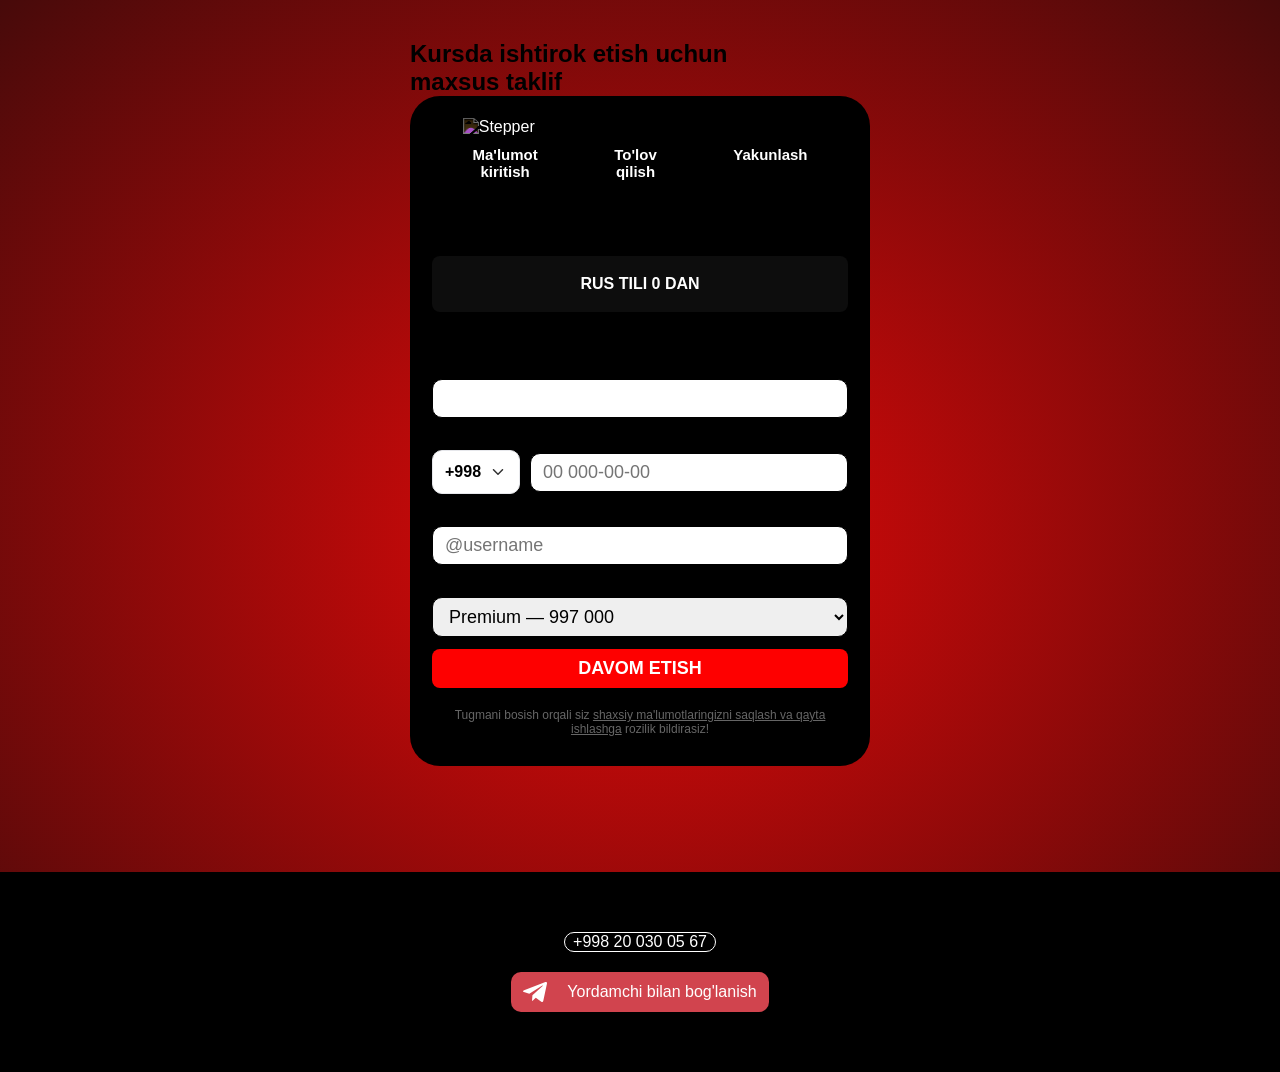
==== index.html @ ba704180 "ofeer" ====
<!DOCTYPE html>
<html lang="en"><head>
  <meta charset="UTF-8">
  <meta name="viewport" content="width=device-width, initial-scale=1.0">
  <title>Tolov sahifasi</title>
  <style>
   * {margin: 0;padding: 0;box-sizing: border-box }body {font-family: MontserratNormal, sans-serif; background: radial-gradient(ellipse at center, #e50909, #470a0a);}.main {padding: 40px 0 106px }.main-container {max-width: 500px;margin: 0 auto;padding: 0 20px }.main-plan {background: #000;border-radius: 30px;padding: 2px 2px 30px }.plan-header {padding: 20px 31px;border-radius: 30px 30px 0 0;margin-bottom: 24px }.line {margin: 0 auto;display: flex;object-fit: contain;width: 90%;filter: invert(1) }.plan-header-bottom {display: flex;justify-content: space-between;max-width: 335px;margin: 0 auto }.plan-header-bottom-text {font-family: MontserratSemiBold, sans-serif;font-weight: 600;font-size: 15px;text-align: center;color: #fff }.plan-title {font-family: MontserratBold, sans-serif;font-weight: 700;font-size: 16px;text-align: center;text-transform: uppercase;line-height: 100%;padding: 20px;background: #0d0d0d;border-radius: 8px;color: #fff;max-width: 420px;margin: 0 auto }.plan-date {font-family: MontserratNormal, sans-serif;font-size: 18px;text-align: center;margin-bottom: 11px;font-weight: 400 }b {font-family: MontserratBold, sans-serif;font-weight: 700 }.plan-description {font-family: MontserratBold, sans-serif;text-align: center;font-size: 16px;font-weight: 700;margin: 0 auto 10px }.center {padding: 0 20px }.plan-select-now {text-align: center;font-family: MontserratNormal, sans-serif;font-size: 12px;font-weight: 400;margin-bottom: 5px }.form {display: grid;grid-template-columns: 1fr;gap: 12px }.form__col {display: grid;grid-template-columns: 1fr }.label {font-family: MontserratSemiBold, sans-serif;font-size: 16px;margin-bottom: 2px }.input {padding: 8px 12px;border-radius: 10px;border: 1px solid #000;outline: none;font-size: 18px }.plan-list-btn {font-family: MontserratSemiBold, sans-serif;width: 100%;text-align: center;background: #FE0000;border: none;padding: 9px 31px;border-radius: 8px;font-size: 18px;font-weight: 600;color: #fff;cursor: pointer;transition: all .3s;text-transform: uppercase }footer {background: #000;padding: 40px 0;color: #fff;text-align: center }.footer-container {max-width: 384px;margin: 0 auto;padding: 20px;display: flex;flex-direction: column;justify-content: center;gap: 20px }.footer-title {font-family: MontserratMedium, sans-serif;font-weight: 500;font-size: 16px;line-height: 1.5;text-align: center }.footer__number {padding: 0 8px;border: 1px solid #fff;max-width: 160px;margin: 0 auto;border-radius: 10px;font-family: MontserratNormal, sans-serif;font-size: 16px;color: #fff;text-decoration: none }.footer__link-telegram {background: #d1444e;padding: 8px 12px;border-radius: 10px;max-width: 289px;display: flex;align-items: center;gap: 20px;font-family: MontserratNormal, sans-serif;font-size: 16px;color: #fff;text-decoration: none;margin: 0 auto }.dropdown {width: fit-content }.dropdown__toggle {display: flex;align-items: center;justify-content: space-between;gap: 8px;cursor: pointer;padding: 10px 12px;border-radius: 10px;border: 1px solid #e6e7eb;background: #fff;user-select: none;min-height: 44px;}.selected-code {font-weight: 700 }.chev {width: 18px;height: 18px;display: inline-block;transition: transform .18s ease;opacity: .8 }.chev.open {transform: rotate(180deg);opacity: 1 }.dropdown__list {position: absolute;top: calc(100% + 8px);left: 0;width: 100%;background: #fff;border: 1px solid #e6e7eb;border-radius: 10px;box-shadow: 0 12px 30px rgba(12, 18, 31, 0.08);max-height: 215px;overflow: auto;z-index: 120;display: none;padding: 6px;}.dropdown__list.open {display: block }.dropdown__item {display: flex;justify-content: space-between;align-items: center;padding: 8px 10px;border-radius: 8px;cursor: pointer;font-size: 14px;color: #111;}.dropdown__item:hover {background: #f4f7ff }.dropdown__item[aria-selected="true"] {background: #eef6ff;font-weight: 700 }.country-name {white-space: nowrap;overflow: hidden;text-overflow: ellipsis;padding-right: 8px }.country-code {opacity: .9;font-weight: 700 }.phone-wrap {display: flex;gap: 10px;align-items: center;position: relative;}#localPhone {flex: 1;min-width: 160px }.hint {color: #6b7280;font-size: 13px;margin-top: 8px;display: block }.whatsapp_info{display: flex;align-items: center; gap: 10px;padding: 15px 0px 15px 20px; border: 1px dashed black;border-radius: 100px;margin-top: 15px;}.whatsapp_info__text{font-size: clamp(10px, 3vw, 12px); color: #474343;}
  </style>
  <link rel="stylesheet" href="https://isroil-ai.vercel.app/pay/css/index.css" media="all" onload="this.media='all'">
</head>
<body>
  <section class="main">
    <div class="main-container">
         <h1 class="title">
                <span>Kursda ishtirok</span> etish <span>uchun</span> <br> maxsus taklif
            </h1>
      <div class="main-plan">
        <div class="plan-header">
          <img alt="Stepper" class="line" src="https://isroil-ai.vercel.app/pay/images/line.webp" width="335" height="28" loading="lazy">
          <div class="plan-header-bottom">
            <p class="plan-header-bottom-text">Ma'lumot <br> kiritish</p>
            <p class="plan-header-bottom-text">To'lov <br> qilish</p>
            <p class="plan-header-bottom-text">Yakunlash</p>
          </div>
        </div>
        <div class="center">
          <p class="plan-date"><b>Start:</b> 20-Aprel</p>
          <p class="plan-title">Rus tili 0 dan</p>
          <p class="plan-description">2 oy ichida rus tilida bemalol gapirishni boshlaysiz</p>
          <p class="plan-select-now">Hoziroq formani to'ldiring va bonuslarni qolga kirting</p>
         <form id="form" class="form" novalidate="">
  <div class="form__col">
    <label class="label" for="name">Ism familiyangiz:</label>
    <input id="name" name="Ism" class="input" autocomplete="name" style="">
  </div>

  <div class="form__col">
    <label class="label">Telefon raqamingiz:</label>
    <div class="row phone-wrap">
      <div class="dropdown" id="countryDropdown" aria-haspopup="listbox">
        <div id="dropdownToggle" class="dropdown__toggle" role="button" tabindex="0" aria-expanded="false" aria-controls="dropdownList">
          <span class="selected-code" id="selectedCode">+998</span>
          <svg class="chev" id="chev" viewBox="0 0 24 24" fill="none" stroke="currentColor" stroke-width="2" stroke-linecap="round" stroke-linejoin="round" aria-hidden="true">
            <polyline points="6 9 12 15 18 9"></polyline>
          </svg>
        </div>
        <div id="dropdownList" class="dropdown__list" role="listbox" tabindex="-1" aria-label="Davlatlar">
      <div class="dropdown__item" role="option" data-index="0" data-value="+998" data-pattern="## ###-##-##" data-country="Oʻzbekiston" tabindex="-1" aria-selected="true">
        <span class="country-name">Oʻzbekiston</span>
        <span class="country-code">+998</span>
      </div>
      <div class="dropdown__item" role="option" data-index="1" data-value="+7" data-pattern="### ###-##-##" data-country="Rossiya" tabindex="-1" aria-selected="false">
        <span class="country-name">Rossiya</span>
        <span class="country-code">+7</span>
      </div>
      <div class="dropdown__item" role="option" data-index="2" data-value="+7" data-pattern="### ###-##-##" data-country="Qozogʻiston" tabindex="-1" aria-selected="false">
        <span class="country-name">Qozogʻiston</span>
        <span class="country-code">+7</span>
      </div>
      <div class="dropdown__item" role="option" data-index="3" data-value="+996" data-pattern="### ###-###" data-country="Qirgʻiziston" tabindex="-1" aria-selected="false">
        <span class="country-name">Qirgʻiziston</span>
        <span class="country-code">+996</span>
      </div>
      <div class="dropdown__item" role="option" data-index="4" data-value="+992" data-pattern="###-###-###" data-country="Tojikiston" tabindex="-1" aria-selected="false">
        <span class="country-name">Tojikiston</span>
        <span class="country-code">+992</span>
      </div>
      <div class="dropdown__item" role="option" data-index="5" data-value="+993" data-pattern="## ###-##-##" data-country="Turkmaniston" tabindex="-1" aria-selected="false">
        <span class="country-name">Turkmaniston</span>
        <span class="country-code">+993</span>
      </div>
      <div class="dropdown__item" role="option" data-index="6" data-value="+374" data-pattern="## ###-###" data-country="Armaniston" tabindex="-1" aria-selected="false">
        <span class="country-name">Armaniston</span>
        <span class="country-code">+374</span>
      </div>
      <div class="dropdown__item" role="option" data-index="7" data-value="+995" data-pattern="### ###-###" data-country="Gruziya" tabindex="-1" aria-selected="false">
        <span class="country-name">Gruziya</span>
        <span class="country-code">+995</span>
      </div>
      <div class="dropdown__item" role="option" data-index="8" data-value="+380" data-pattern="## ###-##-##" data-country="Ukraina" tabindex="-1" aria-selected="false">
        <span class="country-name">Ukraina</span>
        <span class="country-code">+380</span>
      </div>
      <div class="dropdown__item" role="option" data-index="9" data-value="+375" data-pattern="## ###-##-##" data-country="Belarus" tabindex="-1" aria-selected="false">
        <span class="country-name">Belarus</span>
        <span class="country-code">+375</span>
      </div>
      <div class="dropdown__item" role="option" data-index="10" data-value="+86" data-pattern="### #### ####" data-country="Xitoy" tabindex="-1" aria-selected="false">
        <span class="country-name">Xitoy</span>
        <span class="country-code">+86</span>
      </div>
      <div class="dropdown__item" role="option" data-index="11" data-value="+82" data-pattern="##-####-####" data-country="Janubiy Koreya" tabindex="-1" aria-selected="false">
        <span class="country-name">Janubiy Koreya</span>
        <span class="country-code">+82</span>
      </div>
      <div class="dropdown__item" role="option" data-index="12" data-value="+90" data-pattern="### ### ####" data-country="Turkiya" tabindex="-1" aria-selected="false">
        <span class="country-name">Turkiya</span>
        <span class="country-code">+90</span>
      </div>
      <div class="dropdown__item" role="option" data-index="13" data-value="+91" data-pattern="#####-#####" data-country="Hindiston" tabindex="-1" aria-selected="false">
        <span class="country-name">Hindiston</span>
        <span class="country-code">+91</span>
      </div>
      <div class="dropdown__item" role="option" data-index="14" data-value="+81" data-pattern="##-####-####" data-country="Yaponiya" tabindex="-1" aria-selected="false">
        <span class="country-name">Yaponiya</span>
        <span class="country-code">+81</span>
      </div>
      <div class="dropdown__item" role="option" data-index="15" data-value="+60" data-pattern="##-### ####" data-country="Malayziya" tabindex="-1" aria-selected="false">
        <span class="country-name">Malayziya</span>
        <span class="country-code">+60</span>
      </div>
      <div class="dropdown__item" role="option" data-index="16" data-value="+62" data-pattern="###-####-####" data-country="Indoneziya" tabindex="-1" aria-selected="false">
        <span class="country-name">Indoneziya</span>
        <span class="country-code">+62</span>
      </div>
      <div class="dropdown__item" role="option" data-index="17" data-value="+84" data-pattern="###-####-###" data-country="Vyetnam" tabindex="-1" aria-selected="false">
        <span class="country-name">Vyetnam</span>
        <span class="country-code">+84</span>
      </div>
      <div class="dropdown__item" role="option" data-index="18" data-value="+63" data-pattern="### ### ####" data-country="Filippin" tabindex="-1" aria-selected="false">
        <span class="country-name">Filippin</span>
        <span class="country-code">+63</span>
      </div>
      <div class="dropdown__item" role="option" data-index="19" data-value="+971" data-pattern="## ### ####" data-country="BAA" tabindex="-1" aria-selected="false">
        <span class="country-name">BAA</span>
        <span class="country-code">+971</span>
      </div>
      <div class="dropdown__item" role="option" data-index="20" data-value="+966" data-pattern="# ### ####" data-country="Saudiya Arabistoni" tabindex="-1" aria-selected="false">
        <span class="country-name">Saudiya Arabistoni</span>
        <span class="country-code">+966</span>
      </div>
      <div class="dropdown__item" role="option" data-index="21" data-value="+974" data-pattern="#### ####" data-country="Qatar" tabindex="-1" aria-selected="false">
        <span class="country-name">Qatar</span>
        <span class="country-code">+974</span>
      </div>
      <div class="dropdown__item" role="option" data-index="22" data-value="+968" data-pattern="#### ####" data-country="Ummon" tabindex="-1" aria-selected="false">
        <span class="country-name">Ummon</span>
        <span class="country-code">+968</span>
      </div>
      <div class="dropdown__item" role="option" data-index="23" data-value="+965" data-pattern="#### ####" data-country="Quvayt" tabindex="-1" aria-selected="false">
        <span class="country-name">Quvayt</span>
        <span class="country-code">+965</span>
      </div>
      <div class="dropdown__item" role="option" data-index="24" data-value="+20" data-pattern="## ### ####" data-country="Misr" tabindex="-1" aria-selected="false">
        <span class="country-name">Misr</span>
        <span class="country-code">+20</span>
      </div>
      <div class="dropdown__item" role="option" data-index="25" data-value="+44" data-pattern="(##) #### ####" data-country="Buyuk Britaniya" tabindex="-1" aria-selected="false">
        <span class="country-name">Buyuk Britaniya</span>
        <span class="country-code">+44</span>
      </div>
      <div class="dropdown__item" role="option" data-index="26" data-value="+49" data-pattern="(##) #### ####" data-country="Germaniya" tabindex="-1" aria-selected="false">
        <span class="country-name">Germaniya</span>
        <span class="country-code">+49</span>
      </div>
      <div class="dropdown__item" role="option" data-index="27" data-value="+33" data-pattern="## ## ## ## ##" data-country="Fransiya" tabindex="-1" aria-selected="false">
        <span class="country-name">Fransiya</span>
        <span class="country-code">+33</span>
      </div>
      <div class="dropdown__item" role="option" data-index="28" data-value="+39" data-pattern="## #### ####" data-country="Italiya" tabindex="-1" aria-selected="false">
        <span class="country-name">Italiya</span>
        <span class="country-code">+39</span>
      </div>
      <div class="dropdown__item" role="option" data-index="29" data-value="+34" data-pattern="## ### ###" data-country="Ispaniya" tabindex="-1" aria-selected="false">
        <span class="country-name">Ispaniya</span>
        <span class="country-code">+34</span>
      </div>
      <div class="dropdown__item" role="option" data-index="30" data-value="+41" data-pattern="## ### ## ##" data-country="Shveytsariya" tabindex="-1" aria-selected="false">
        <span class="country-name">Shveytsariya</span>
        <span class="country-code">+41</span>
      </div>
      <div class="dropdown__item" role="option" data-index="31" data-value="+1" data-pattern="(###) ###-####" data-country="AQSh" tabindex="-1" aria-selected="false">
        <span class="country-name">AQSh</span>
        <span class="country-code">+1</span>
      </div>
      <div class="dropdown__item" role="option" data-index="32" data-value="+1" data-pattern="(###) ###-####" data-country="Kanada" tabindex="-1" aria-selected="false">
        <span class="country-name">Kanada</span>
        <span class="country-code">+1</span>
      </div>
    </div>
      </div>
      <input id="localPhone" name="Telefon raqam" class="input" inputmode="numeric" placeholder="00 000-00-00" required="" autocomplete="tel" data-mask="## ###-##-##" data-max-digits="9" style="">
    </div>
  </div>
    <div class="form__col">
    <label class="label" for="tg">Telegram username'ingiz:</label>
    <input id="tg" name="Telegram username" class="input" placeholder="@username" autocomplete="off" required="" style="">
  </div>

  <div class="form__col">
    <label class="label" for="course">Tarifni tanlash:</label>
    <select id="course" name="Tarif" class="input">
      <option value="standart">Standart — 897 000</option>
      <option value="Premium" selected="">Premium — 997 000</option>
    </select>
  </div>

  <div style="display: none; align-items: center; gap: 10px;">
    <input class="offertaCheck" type="checkbox" value="true" required="" checked="" id="check" style="width: 20px; height: 20px;">
    <label for="check" style="font-size: 12px;">
      <a style="color: #FF815D; text-decoration: none;" href="oferta.html" target="_blank">
        Ommaviy Oferta shartnomasi
      </a> shartlariga roziman
    </label>
  </div>

  <button type="submit" class="btn plan-list-btn">DAVOM ETISH</button>
  <p style="text-align:center;font-size:12px;color:#666;margin-top:8px;">Tugmani bosish orqali siz <a href="oferta.html" target="_blank" style="color:#666;text-decoration:underline;">shaxsiy ma'lumotlaringizni saqlash va qayta ishlashga</a> rozilik bildirasiz!</p>
</form>

        </div>
      </div>
    </div>
  </section>
   <footer>
    <div class="footer-container">
      <a href="tel:+998200300567" class="footer__number">+998 20 030 05 67</a>
      <a target="_blank" href="https://t.me/Farangiz_rustili" class="footer__link-telegram">
        <svg width="24" height="24" viewBox="0 0 24 24" fill="none" xmlns="http://www.w3.org/2000/svg">
          <path d="M9.41718 15.1853L9.02018 20.7693C9.58818 20.7693 9.83418 20.5253 10.1292 20.2323L12.7922 17.6873L18.3102 21.7283C19.3222 22.2923 20.0352 21.9953 20.3082 20.7973L23.9302 3.82531L23.9312 3.82431C24.2522 2.32831 23.3902 1.74331 22.4042 2.11031L1.11418 10.2613C-0.338822 10.8253 -0.316822 11.6353 0.867178 12.0023L6.31018 13.6953L18.9532 5.78431C19.5482 5.39031 20.0892 5.60831 19.6442 6.00231L9.41718 15.1853Z" fill="white"></path>
        </svg>
        Yordamchi bilan bog'lanish
      </a>
    </div>
  </footer>
  <script>
!(function () {
  const COUNTRIES = [
    { name: "Oʻzbekiston", code: "+998", pattern: "## ###-##-##" },
    { name: "Rossiya", code: "+7", pattern: "### ###-##-##" },
    { name: "Qozogʻiston", code: "+7", pattern: "### ###-##-##" },
    { name: "Qirgʻiziston", code: "+996", pattern: "### ###-###" },
    { name: "Tojikiston", code: "+992", pattern: "###-###-###" },
    { name: "Turkmaniston", code: "+993", pattern: "## ###-##-##" },
    { name: "Armaniston", code: "+374", pattern: "## ###-###" },
    { name: "Gruziya", code: "+995", pattern: "### ###-###" },
    { name: "Ukraina", code: "+380", pattern: "## ###-##-##" },
    { name: "Belarus", code: "+375", pattern: "## ###-##-##" },
    { name: "Xitoy", code: "+86", pattern: "### #### ####" },
    { name: "Janubiy Koreya", code: "+82", pattern: "##-####-####" },
    { name: "Turkiya", code: "+90", pattern: "### ### ####" },
    { name: "Hindiston", code: "+91", pattern: "#####-#####" },
    { name: "Yaponiya", code: "+81", pattern: "##-####-####" },
    { name: "Malayziya", code: "+60", pattern: "##-### ####" },
    { name: "Indoneziya", code: "+62", pattern: "###-####-####" },
    { name: "Vyetnam", code: "+84", pattern: "###-####-###" },
    { name: "Filippin", code: "+63", pattern: "### ### ####" },
    { name: "BAA", code: "+971", pattern: "## ### ####" },
    { name: "Saudiya Arabistoni", code: "+966", pattern: "# ### ####" },
    { name: "Qatar", code: "+974", pattern: "#### ####" },
    { name: "Ummon", code: "+968", pattern: "#### ####" },
    { name: "Quvayt", code: "+965", pattern: "#### ####" },
    { name: "Misr", code: "+20", pattern: "## ### ####" },
    { name: "Buyuk Britaniya", code: "+44", pattern: "(##) #### ####" },
    { name: "Germaniya", code: "+49", pattern: "(##) #### ####" },
    { name: "Fransiya", code: "+33", pattern: "## ## ## ## ##" },
    { name: "Italiya", code: "+39", pattern: "## #### ####" },
    { name: "Ispaniya", code: "+34", pattern: "## ### ###" },
    { name: "Shveytsariya", code: "+41", pattern: "## ### ## ##" },
    { name: "AQSh", code: "+1", pattern: "(###) ###-####" },
    { name: "Kanada", code: "+1", pattern: "(###) ###-####" },
  ];

  const onlyDigits = (value) => (value || "").replace(/\D/g, "");
  const countMaskDigits = (mask) => (mask.match(/#/g) || []).length;

  function applyMask(digits, mask) {
    let result = "";
    let di = 0;
    for (let ch of mask) {
      if (ch === "#") {
        if (di >= digits.length) break;
        result += digits[di++];
      } else {
        if (di < digits.length) result += ch;
      }
    }
    if (di < digits.length) {
      result += " " + digits.slice(di);
    }
    return result;
  }

  const dropdownToggle = document.getElementById("dropdownToggle");
  const dropdownList = document.getElementById("dropdownList");
  const selectedCodeEl = document.getElementById("selectedCode");
  const chev = document.getElementById("chev");
  const localPhone = document.getElementById("localPhone");
  const form = document.getElementById("form");
  const submitBtn = form.querySelector(".plan-list-btn");

  function prepareDigits(raw) {
    const currentMask = localPhone.dataset.mask || "### ### ####";
    const maxDigits =
      parseInt(
        localPhone.dataset.maxDigits || countMaskDigits(currentMask),
        10,
      ) || 20;
    let digits = onlyDigits(raw != null ? raw : localPhone.value || "");
    const codeDigits = onlyDigits(selectedCodeEl.textContent || "");
    if (
      digits.length > maxDigits &&
      codeDigits &&
      digits.startsWith(codeDigits)
    ) {
      digits = digits.slice(codeDigits.length);
    }
    if (digits.length > maxDigits) {
      digits = digits.slice(0, maxDigits);
    }
    return { digits, mask: currentMask, max: maxDigits };
  }

  dropdownList.innerHTML = COUNTRIES.map(
    (country, index) => `
      <div class="dropdown__item" role="option" data-index="${index}" data-value="${country.code}" data-pattern="${country.pattern}" data-country="${country.name}" tabindex="-1" aria-selected="${index === 0 ? 'true' : 'false'}">
        <span class="country-name">${country.name}</span>
        <span class="country-code">${country.code}</span>
      </div>
    `,
  ).join("");

  let items = Array.from(dropdownList.querySelectorAll(".dropdown__item"));
  let selectedIndex = COUNTRIES.findIndex((c) => c.code === "+998");
  if (selectedIndex === -1) selectedIndex = 0;
  let isOpen = false;
  let focusedIndex = selectedIndex;

  function selectCountry(index, { keepOpen = false } = {}) {
    items.forEach((el, i) =>
      el.setAttribute("aria-selected", i === index ? "true" : "false"),
    );
    selectedIndex = index;
    focusedIndex = index;
    const country = COUNTRIES[index];
    selectedCodeEl.textContent = country.code;
    const mask = country.pattern;
    const maxDigits = countMaskDigits(mask);
    localPhone.dataset.mask = mask;
    localPhone.dataset.maxDigits = String(maxDigits);
    localPhone.placeholder = mask.replace(/#/g, "0");
    let digits = onlyDigits(localPhone.value || "");
    const codeDigits = onlyDigits(country.code);
    if (
      digits.length > maxDigits &&
      codeDigits &&
      digits.startsWith(codeDigits)
    ) {
      digits = digits.slice(codeDigits.length);
    }
    if (digits.length > maxDigits) {
      digits = digits.slice(0, maxDigits);
    }
    localPhone.value = applyMask(digits, mask);
    if (!keepOpen) {
      closeDropdown();
      setTimeout(() => {
        localPhone.focus();
        try {
          localPhone.setSelectionRange(
            localPhone.value.length,
            localPhone.value.length,
          );
        } catch (_) {}
      }, 0);
    }
  }

  function openDropdown() {
    dropdownList.classList.add("open");
    chev.classList.add("open");
    dropdownToggle.setAttribute("aria-expanded", "true");
    isOpen = true;
    (items[focusedIndex] || items[0]).focus();
  }

  function closeDropdown() {
    dropdownList.classList.remove("open");
    chev.classList.remove("open");
    dropdownToggle.setAttribute("aria-expanded", "false");
    isOpen = false;
  }

  items = Array.from(dropdownList.querySelectorAll(".dropdown__item"));
  selectCountry(selectedIndex, { keepOpen: true });

  setTimeout(() => {
    if (localPhone.value) {
      const { digits, mask } = prepareDigits(localPhone.value);
      localPhone.value = applyMask(digits, mask);
    }
  }, 100);

  dropdownToggle.addEventListener("click", (e) => {
    e.preventDefault();
    e.stopPropagation();
    isOpen ? closeDropdown() : openDropdown();
  });

  dropdownToggle.addEventListener("keydown", (e) => {
    if (e.key === "ArrowDown" || e.key === "Enter" || e.key === " ") {
      e.preventDefault();
      openDropdown();
    } else if (e.key === "ArrowUp") {
      e.preventDefault();
      openDropdown();
      items[items.length - 1].focus();
    }
  });

  dropdownList.addEventListener("click", (e) => {
    const item = e.target.closest(".dropdown__item");
    if (!item) return;
    const index = parseInt(item.dataset.index, 10);
    if (Number.isNaN(index)) return;
    selectCountry(index);
  });

  dropdownList.addEventListener("keydown", (e) => {
    if (e.key === "ArrowDown") {
      e.preventDefault();
      focusedIndex = (focusedIndex + 1) % items.length;
      items[focusedIndex].focus();
    } else if (e.key === "ArrowUp") {
      e.preventDefault();
      focusedIndex = (focusedIndex - 1 + items.length) % items.length;
      items[focusedIndex].focus();
    } else if (e.key === "Enter" || e.key === " ") {
      e.preventDefault();
      const index = parseInt(document.activeElement.dataset.index, 10);
      if (!Number.isNaN(index)) selectCountry(index);
    } else if (e.key === "Escape") {
      e.preventDefault();
      closeDropdown();
    }
  });

  function focusPhoneHandler(e) {
    if (e.type === "touchstart") {
      e.preventDefault();
    }
    e.stopPropagation();
    if (isOpen) {
      closeDropdown();
    }
    setTimeout(() => {
      localPhone.focus();
      try {
        localPhone.setSelectionRange(
          localPhone.value.length,
          localPhone.value.length,
        );
      } catch (_) {}
    }, 0);
  }

  localPhone.addEventListener("touchstart", focusPhoneHandler, {
    passive: false,
  });
  localPhone.addEventListener("mousedown", focusPhoneHandler);

  localPhone.addEventListener("click", (e) => {
    e.stopPropagation();
    localPhone.focus();
    try {
      localPhone.setSelectionRange(
        localPhone.value.length,
        localPhone.value.length,
      );
    } catch (_) {}
  });

  localPhone.addEventListener("focus", () => {
    if (isOpen) closeDropdown();
  });

  localPhone.addEventListener("keydown", (e) => {
    const allowedControlKeys = [
      "Backspace", "Delete", "ArrowLeft", "ArrowRight", "Tab", "Home", "End",
    ];
    if (allowedControlKeys.includes(e.key) || e.ctrlKey || e.metaKey) {
      return;
    }
    if (/^\d$/.test(e.key)) {
      const { digits, max } = prepareDigits(localPhone.value);
      const selectionLen =
        localPhone.selectionEnd - localPhone.selectionStart || 0;
      if (digits.length >= max && selectionLen === 0) {
        e.preventDefault();
      }
    } else {
      e.preventDefault();
    }
  });

  localPhone.addEventListener("input", () => {
    const { digits, mask } = prepareDigits(localPhone.value);
    localPhone.value = applyMask(digits, mask);
  });

  localPhone.addEventListener("paste", (e) => {
    e.preventDefault();
    const text =
      (e.clipboardData || window.clipboardData).getData("text") || "";
    const { digits, mask } = prepareDigits(text);
    localPhone.value = applyMask(digits, mask);
  });

  document.addEventListener("click", (e) => {
    if (isOpen && !document.getElementById("countryDropdown").contains(e.target)) closeDropdown();
  });

  form.addEventListener("submit", async function (e) {
    e.preventDefault();
    const originalBtnText = submitBtn.textContent;
    submitBtn.disabled = true;
    submitBtn.textContent = "Yuborilmoqda...";
    try {
      const name = (document.getElementById("name").value || "").trim();
      const { digits } = prepareDigits(localPhone.value);
      if (!name) {
        alert("Iltimos, ismingizni kiriting.");
        throw new Error("Name required");
      }
      if (!digits || digits.length < 3) {
        alert("Iltimos, telefon raqamingizni toʻliq kiriting.");
        throw new Error("Phone required");
      }
      const fullPhone = (selectedCodeEl.textContent || "+998") + digits;
      const fd = new FormData(form);
      const offertaCheck = document.querySelector(".offertaCheck");
      if (offertaCheck && !offertaCheck.checked) {
        alert("Iltimos, Ommaviy Oferta shartlariga rozilikni tasdiqlang.");
        throw new Error("Oferta required");
      }
      const tarifValue = fd.get("Tarif") || "";
      const TARIF_CODES = { standart: "45", premium: "47" };
      const tarifCode = TARIF_CODES[tarifValue.toLowerCase()] || "47";

      const payload = {
        name: fd.get("Ism") || name,
        phone_number: fullPhone,
        type: tarifValue,
        telegram: (fd.get("Telegram username") || "").toString().trim(),
        timestamp: new Date().toISOString(),
        offerta:
          offertaCheck && offertaCheck.checked ? "Roziman" : "Rozi emasman",
      };
      localStorage.setItem("formData", JSON.stringify(payload));
      try {
        const existing = localStorage.getItem("submissions");
        const arr = existing ? JSON.parse(existing) : [];
        arr.push(payload);
        localStorage.setItem("submissions", JSON.stringify(arr));
      } catch (_) {}

      // Send to webhook via sendBeacon (survives page navigation)
      try {
        const webhookData = new URLSearchParams();
        webhookData.append("name", payload.name);
        webhookData.append("phone", fullPhone);
        webhookData.append("TARIF", tarifCode);
        webhookData.append("secret_key", "LMFMkEO9NclzlJp");

        const sent = navigator.sendBeacon(
          "https://app.webinar-payment.uz/tilda/add-client",
          new Blob([webhookData.toString()], { type: "application/x-www-form-urlencoded" })
        );

        if (!sent) {
          await fetch("https://app.webinar-payment.uz/tilda/add-client", {
            method: "POST",
            headers: { "Content-Type": "application/x-www-form-urlencoded" },
            body: webhookData.toString(),
          });
        }
      } catch (_) {}

      window.location.href = "./pay.html";
    } catch (err) {
      console.error(err);
    } finally {
      submitBtn.textContent = originalBtnText;
      submitBtn.disabled = false;
    }
  });
})();
  </script>
</body></html>
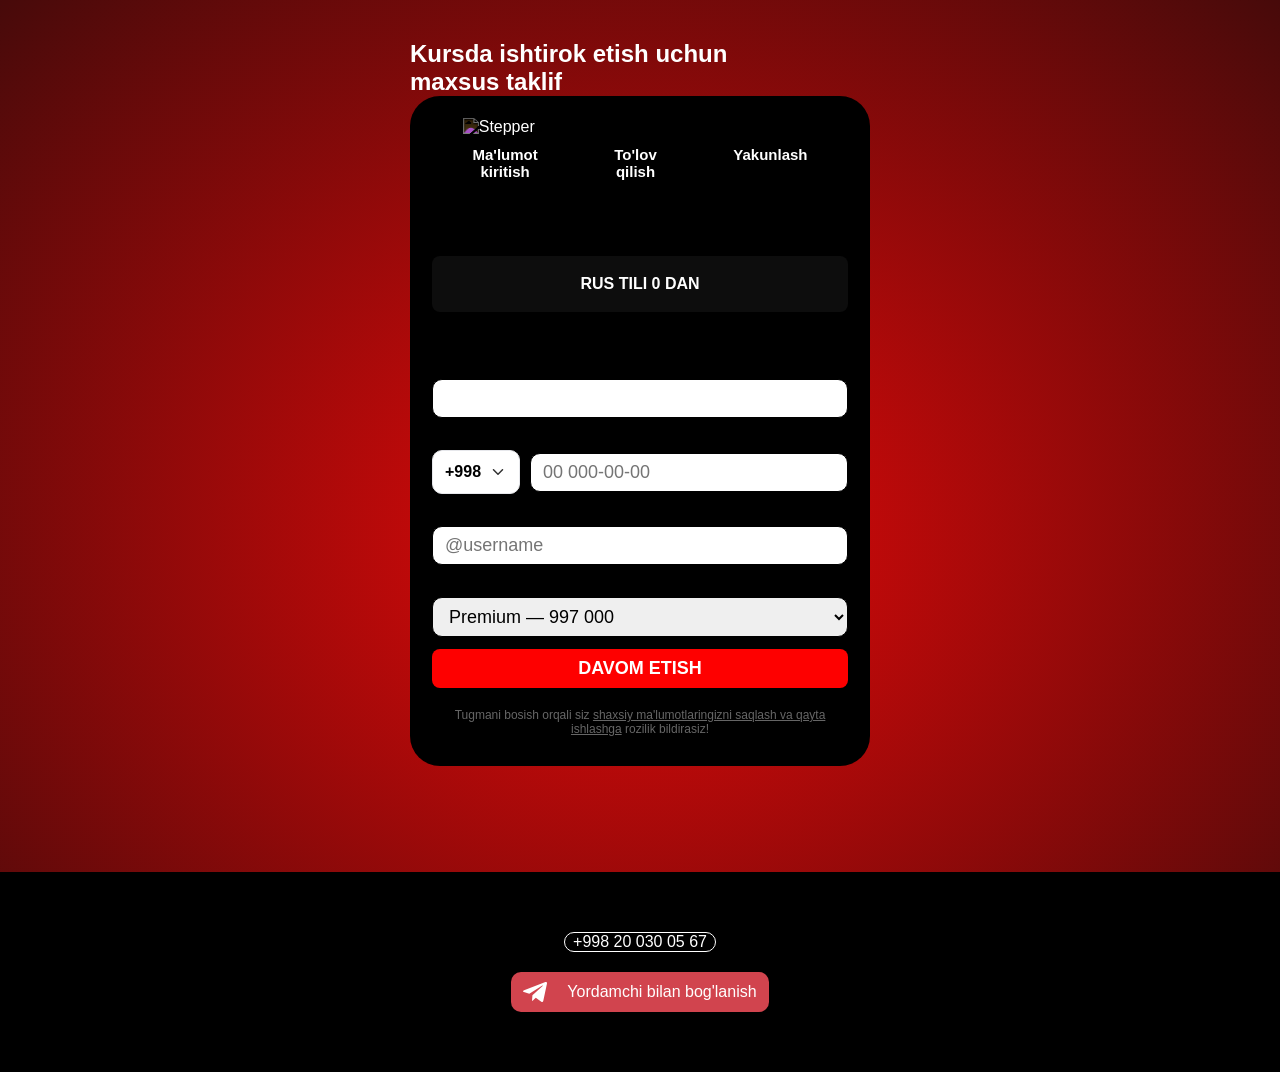
==== commit a1eb34d7: "цршеу" ====
--- a/index.html
+++ b/index.html
@@ -11,7 +11,7 @@
 <body>
   <section class="main">
     <div class="main-container">
-         <h1 class="title">
+         <h1 class="title" style="color:#fff;">
                 <span>Kursda ishtirok</span> etish <span>uchun</span> <br> maxsus taklif
             </h1>
       <div class="main-plan">
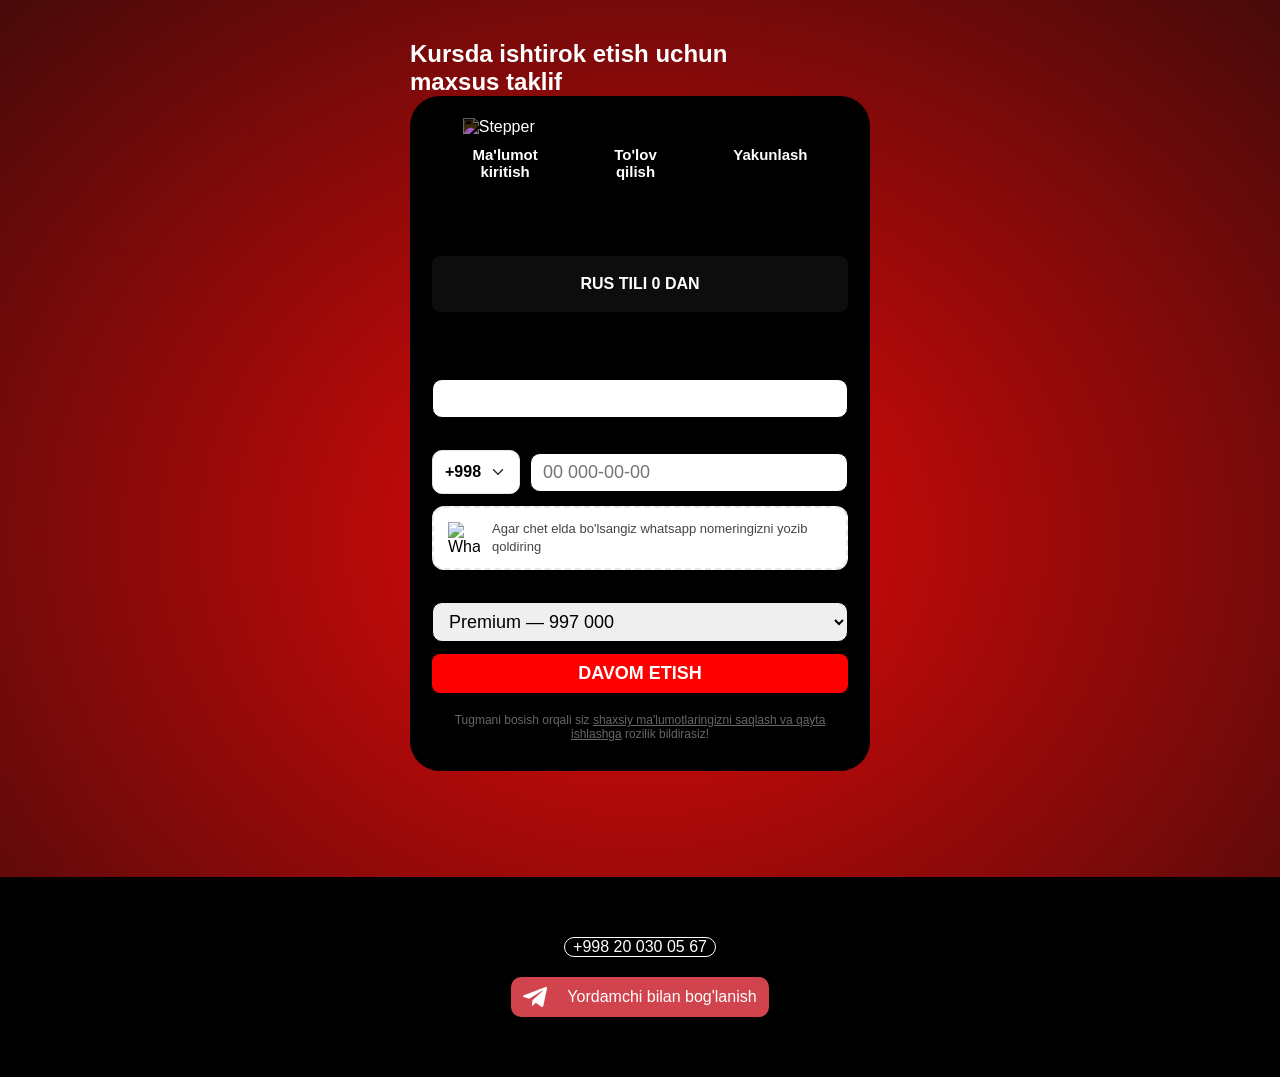
==== commit bdc3a9c0: "ok" ====
--- a/index.html
+++ b/index.html
@@ -182,9 +182,11 @@
       <input id="localPhone" name="Telefon raqam" class="input" inputmode="numeric" placeholder="00 000-00-00" required="" autocomplete="tel" data-mask="## ###-##-##" data-max-digits="9" style="">
     </div>
   </div>
-    <div class="form__col">
-    <label class="label" for="tg">Telegram username'ingiz:</label>
-    <input id="tg" name="Telegram username" class="input" placeholder="@username" autocomplete="off" required="" style="">
+  <div class="form__col">
+    <div style="display:flex;align-items:center;gap:12px;padding:12px 14px;border:2px dashed #e5e7eb;border-radius:12px;background:#fff;">
+      <img src="https://upload.wikimedia.org/wikipedia/commons/6/6b/WhatsApp.svg" alt="WhatsApp" style="width:32px;height:32px;flex-shrink:0;">
+      <span style="font-size:13px;color:#444;line-height:1.4;">Agar chet elda bo'lsangiz whatsapp nomeringizni yozib qoldiring</span>
+    </div>
   </div>
 
   <div class="form__col">
@@ -215,7 +217,7 @@
    <footer>
     <div class="footer-container">
       <a href="tel:+998200300567" class="footer__number">+998 20 030 05 67</a>
-      <a target="_blank" href="https://t.me/Farangiz_rustili" class="footer__link-telegram">
+      <a target="_blank" href="https://t.me/Farangiz_rustili?text=Jonli%20efirda%20qatnashdim%2C%20kursga%20to%E2%80%99lov%20qilmoqchiman%21" class="footer__link-telegram">
         <svg width="24" height="24" viewBox="0 0 24 24" fill="none" xmlns="http://www.w3.org/2000/svg">
           <path d="M9.41718 15.1853L9.02018 20.7693C9.58818 20.7693 9.83418 20.5253 10.1292 20.2323L12.7922 17.6873L18.3102 21.7283C19.3222 22.2923 20.0352 21.9953 20.3082 20.7973L23.9302 3.82531L23.9312 3.82431C24.2522 2.32831 23.3902 1.74331 22.4042 2.11031L1.11418 10.2613C-0.338822 10.8253 -0.316822 11.6353 0.867178 12.0023L6.31018 13.6953L18.9532 5.78431C19.5482 5.39031 20.0892 5.60831 19.6442 6.00231L9.41718 15.1853Z" fill="white"></path>
         </svg>
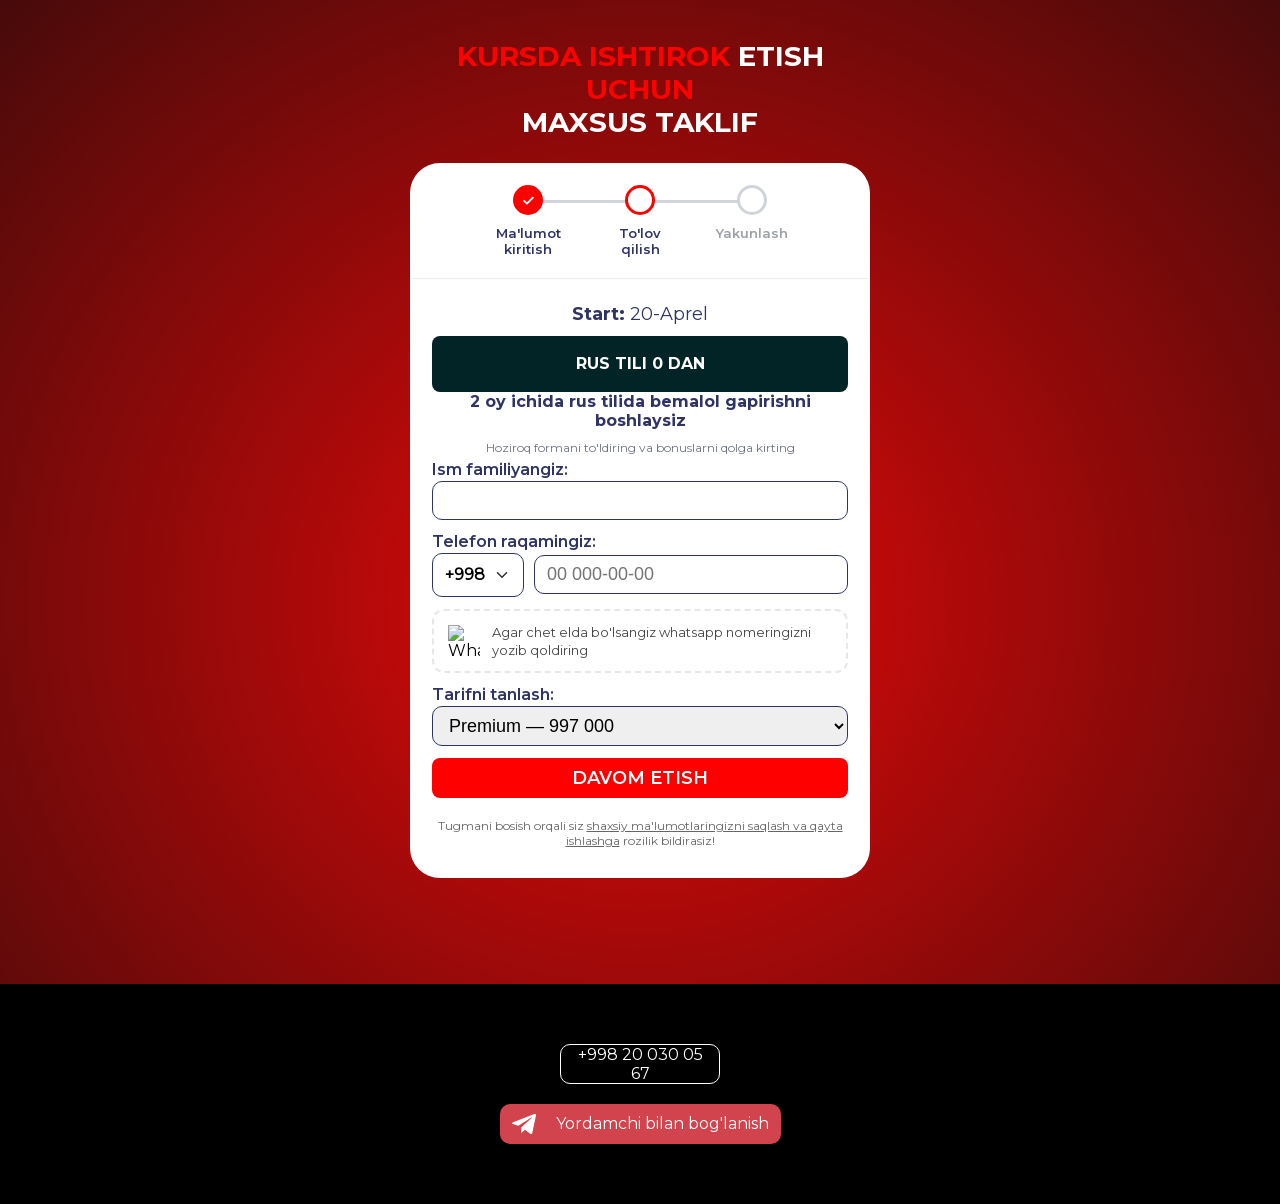
==== commit e67ee50a: "theme" ====
--- a/index.html
+++ b/index.html
@@ -4,9 +4,20 @@
   <meta name="viewport" content="width=device-width, initial-scale=1.0">
   <title>Tolov sahifasi</title>
   <style>
-   * {margin: 0;padding: 0;box-sizing: border-box }body {font-family: MontserratNormal, sans-serif; background: radial-gradient(ellipse at center, #e50909, #470a0a);}.main {padding: 40px 0 106px }.main-container {max-width: 500px;margin: 0 auto;padding: 0 20px }.main-plan {background: #000;border-radius: 30px;padding: 2px 2px 30px }.plan-header {padding: 20px 31px;border-radius: 30px 30px 0 0;margin-bottom: 24px }.line {margin: 0 auto;display: flex;object-fit: contain;width: 90%;filter: invert(1) }.plan-header-bottom {display: flex;justify-content: space-between;max-width: 335px;margin: 0 auto }.plan-header-bottom-text {font-family: MontserratSemiBold, sans-serif;font-weight: 600;font-size: 15px;text-align: center;color: #fff }.plan-title {font-family: MontserratBold, sans-serif;font-weight: 700;font-size: 16px;text-align: center;text-transform: uppercase;line-height: 100%;padding: 20px;background: #0d0d0d;border-radius: 8px;color: #fff;max-width: 420px;margin: 0 auto }.plan-date {font-family: MontserratNormal, sans-serif;font-size: 18px;text-align: center;margin-bottom: 11px;font-weight: 400 }b {font-family: MontserratBold, sans-serif;font-weight: 700 }.plan-description {font-family: MontserratBold, sans-serif;text-align: center;font-size: 16px;font-weight: 700;margin: 0 auto 10px }.center {padding: 0 20px }.plan-select-now {text-align: center;font-family: MontserratNormal, sans-serif;font-size: 12px;font-weight: 400;margin-bottom: 5px }.form {display: grid;grid-template-columns: 1fr;gap: 12px }.form__col {display: grid;grid-template-columns: 1fr }.label {font-family: MontserratSemiBold, sans-serif;font-size: 16px;margin-bottom: 2px }.input {padding: 8px 12px;border-radius: 10px;border: 1px solid #000;outline: none;font-size: 18px }.plan-list-btn {font-family: MontserratSemiBold, sans-serif;width: 100%;text-align: center;background: #FE0000;border: none;padding: 9px 31px;border-radius: 8px;font-size: 18px;font-weight: 600;color: #fff;cursor: pointer;transition: all .3s;text-transform: uppercase }footer {background: #000;padding: 40px 0;color: #fff;text-align: center }.footer-container {max-width: 384px;margin: 0 auto;padding: 20px;display: flex;flex-direction: column;justify-content: center;gap: 20px }.footer-title {font-family: MontserratMedium, sans-serif;font-weight: 500;font-size: 16px;line-height: 1.5;text-align: center }.footer__number {padding: 0 8px;border: 1px solid #fff;max-width: 160px;margin: 0 auto;border-radius: 10px;font-family: MontserratNormal, sans-serif;font-size: 16px;color: #fff;text-decoration: none }.footer__link-telegram {background: #d1444e;padding: 8px 12px;border-radius: 10px;max-width: 289px;display: flex;align-items: center;gap: 20px;font-family: MontserratNormal, sans-serif;font-size: 16px;color: #fff;text-decoration: none;margin: 0 auto }.dropdown {width: fit-content }.dropdown__toggle {display: flex;align-items: center;justify-content: space-between;gap: 8px;cursor: pointer;padding: 10px 12px;border-radius: 10px;border: 1px solid #e6e7eb;background: #fff;user-select: none;min-height: 44px;}.selected-code {font-weight: 700 }.chev {width: 18px;height: 18px;display: inline-block;transition: transform .18s ease;opacity: .8 }.chev.open {transform: rotate(180deg);opacity: 1 }.dropdown__list {position: absolute;top: calc(100% + 8px);left: 0;width: 100%;background: #fff;border: 1px solid #e6e7eb;border-radius: 10px;box-shadow: 0 12px 30px rgba(12, 18, 31, 0.08);max-height: 215px;overflow: auto;z-index: 120;display: none;padding: 6px;}.dropdown__list.open {display: block }.dropdown__item {display: flex;justify-content: space-between;align-items: center;padding: 8px 10px;border-radius: 8px;cursor: pointer;font-size: 14px;color: #111;}.dropdown__item:hover {background: #f4f7ff }.dropdown__item[aria-selected="true"] {background: #eef6ff;font-weight: 700 }.country-name {white-space: nowrap;overflow: hidden;text-overflow: ellipsis;padding-right: 8px }.country-code {opacity: .9;font-weight: 700 }.phone-wrap {display: flex;gap: 10px;align-items: center;position: relative;}#localPhone {flex: 1;min-width: 160px }.hint {color: #6b7280;font-size: 13px;margin-top: 8px;display: block }.whatsapp_info{display: flex;align-items: center; gap: 10px;padding: 15px 0px 15px 20px; border: 1px dashed black;border-radius: 100px;margin-top: 15px;}.whatsapp_info__text{font-size: clamp(10px, 3vw, 12px); color: #474343;}
+   * {margin: 0;padding: 0;box-sizing: border-box }body {font-family: MontserratNormal, sans-serif; background: radial-gradient(ellipse at center, #e50909, #470a0a);}.main {padding: 40px 0 106px }.main-container {max-width: 500px;margin: 0 auto;padding: 0 20px }.main-plan {background: #fff;border-radius: 30px;padding: 2px 2px 30px }.plan-header {padding: 20px 31px;border-radius: 30px 30px 0 0;margin-bottom: 24px;border-bottom: 1px solid #ececf0 }.plan-title {font-family: MontserratBold, sans-serif;font-weight: 700;font-size: 16px;text-align: center;text-transform: uppercase;line-height: 100%;padding: 20px;background: #022426;border-radius: 8px;color: #fff;max-width: 420px;margin: 0 auto }.plan-date {font-family: MontserratNormal, sans-serif;font-size: 18px;text-align: center;margin-bottom: 11px;font-weight: 400;color: #2f3463 }b {font-family: MontserratBold, sans-serif;font-weight: 700 }.plan-description {font-family: MontserratBold, sans-serif;text-align: center;font-size: 16px;font-weight: 700;margin: 0 auto 10px;color: #2f3463 }.center {padding: 0 20px }.plan-select-now {text-align: center;font-family: MontserratNormal, sans-serif;font-size: 12px;font-weight: 400;margin-bottom: 5px;color: #6b7280 }.form {display: grid;grid-template-columns: 1fr;gap: 12px }.form__col {display: grid;grid-template-columns: 1fr }.label {font-family: MontserratSemiBold, sans-serif;font-size: 16px;margin-bottom: 2px;color: #2f3463 }.input {padding: 8px 12px;border-radius: 10px;border: 1.5px solid #2f3463;outline: none;font-size: 18px}.plan-list-btn {font-family: MontserratSemiBold, sans-serif;width: 100%;text-align: center;background: #FE0000;border: none;padding: 9px 31px;border-radius: 8px;font-size: 18px;font-weight: 600;color: #fff;cursor: pointer;transition: all .3s;text-transform: uppercase }footer {background: #000;padding: 40px 0;color: #fff;text-align: center }.footer-container {max-width: 384px;margin: 0 auto;padding: 20px;display: flex;flex-direction: column;justify-content: center;gap: 20px }.footer-title {font-family: MontserratMedium, sans-serif;font-weight: 500;font-size: 16px;line-height: 1.5;text-align: center }.footer__number {padding: 0 8px;border: 1px solid #fff;max-width: 160px;margin: 0 auto;border-radius: 10px;font-family: MontserratNormal, sans-serif;font-size: 16px;color: #fff;text-decoration: none }.footer__link-telegram {background: #d1444e;padding: 8px 12px;border-radius: 10px;max-width: 289px;display: flex;align-items: center;gap: 20px;font-family: MontserratNormal, sans-serif;font-size: 16px;color: #fff;text-decoration: none;margin: 0 auto }.dropdown {width: fit-content }.dropdown__toggle {display: flex;align-items: center;justify-content: space-between;gap: 8px;cursor: pointer;padding: 10px 12px;border-radius: 10px;border: 1.5px solid #2f3463;background: #fff;user-select: none;min-height: 44px;}.selected-code {font-weight: 700 }.chev {width: 18px;height: 18px;display: inline-block;transition: transform .18s ease;opacity: .8 }.chev.open {transform: rotate(180deg);opacity: 1 }.dropdown__list {position: absolute;top: calc(100% + 8px);left: 0;width: 100%;background: #fff;border: 1px solid #e6e7eb;border-radius: 10px;box-shadow: 0 12px 30px rgba(12, 18, 31, 0.08);max-height: 215px;overflow: auto;z-index: 120;display: none;padding: 6px;}.dropdown__list.open {display: block }.dropdown__item {display: flex;justify-content: space-between;align-items: center;padding: 8px 10px;border-radius: 8px;cursor: pointer;font-size: 14px;color: #111;}.dropdown__item:hover {background: #f4f7ff }.dropdown__item[aria-selected="true"] {background: #eef6ff;font-weight: 700 }.country-name {white-space: nowrap;overflow: hidden;text-overflow: ellipsis;padding-right: 8px }.country-code {opacity: .9;font-weight: 700 }.phone-wrap {display: flex;gap: 10px;align-items: center;position: relative;}#localPhone {flex: 1;min-width: 160px }.hint {color: #6b7280;font-size: 13px;margin-top: 8px;display: block }.whatsapp_info{display: flex;align-items: center; gap: 10px;padding: 15px 0px 15px 20px; border: 1px dashed black;border-radius: 100px;margin-top: 15px;}.whatsapp_info__text{font-size: clamp(10px, 3vw, 12px); color: #474343;}
+   .title{font-family:MontserratBold,sans-serif;font-weight:700;text-align:center;text-transform:uppercase;font-size:clamp(20px,5.5vw,28px);line-height:1.18;color:#fff;margin-bottom:24px}
+   .title span{color:#FE0000}
+   .stepper{display:flex;align-items:flex-start;justify-content:space-between;position:relative;max-width:335px;margin:0 auto}
+   .step{flex:1;display:flex;flex-direction:column;align-items:center;position:relative;z-index:1}
+   .step__dot{width:30px;height:30px;border-radius:50%;display:flex;align-items:center;justify-content:center;background:#fff;border:3px solid #d1d5db;margin-bottom:10px;box-sizing:border-box;transition:all .25s}
+   .step--done .step__dot{background:#FE0000;border-color:#FE0000}
+   .step--active .step__dot{background:#fff;border-color:#FE0000}
+   .step__label{font-family:MontserratSemiBold,sans-serif;font-weight:600;font-size:13px;text-align:center;color:#9aa0a6;line-height:1.25}
+   .step--done .step__label,.step--active .step__label{color:#2f3463}
+   .step:not(:last-child)::after{content:"";position:absolute;top:15px;left:50%;width:100%;height:3px;background:#d1d5db;z-index:-1}
+   .step--done::after{background:#FE0000}
   </style>
-  <link rel="stylesheet" href="https://isroil-ai.vercel.app/pay/css/index.css" media="all" onload="this.media='all'">
+  <link rel="stylesheet" href="fonts.css">
 </head>
 <body>
   <section class="main">
@@ -16,11 +27,19 @@
             </h1>
       <div class="main-plan">
         <div class="plan-header">
-          <img alt="Stepper" class="line" src="https://isroil-ai.vercel.app/pay/images/line.webp" width="335" height="28" loading="lazy">
-          <div class="plan-header-bottom">
-            <p class="plan-header-bottom-text">Ma'lumot <br> kiritish</p>
-            <p class="plan-header-bottom-text">To'lov <br> qilish</p>
-            <p class="plan-header-bottom-text">Yakunlash</p>
+          <div class="stepper">
+            <div class="step step--done">
+              <span class="step__dot"><svg width="15" height="15" viewBox="0 0 24 24" fill="none" xmlns="http://www.w3.org/2000/svg"><path d="M5 12.5l4.5 4.5L19 7.5" stroke="#fff" stroke-width="3" stroke-linecap="round" stroke-linejoin="round"/></svg></span>
+              <span class="step__label">Ma'lumot<br>kiritish</span>
+            </div>
+            <div class="step step--active">
+              <span class="step__dot"></span>
+              <span class="step__label">To'lov<br>qilish</span>
+            </div>
+            <div class="step">
+              <span class="step__dot"></span>
+              <span class="step__label">Yakunlash</span>
+            </div>
           </div>
         </div>
         <div class="center">
--- a/fonts.css
+++ b/fonts.css
@@ -0,0 +1,74 @@
+/* Self-hosted Montserrat (variable woff2). Replaces the dead external
+   isroil-ai.vercel.app stylesheet that defined these @font-face names. */
+
+/* MontserratNormal — 400 */
+@font-face {
+  font-family: 'MontserratNormal';
+  font-style: normal;
+  font-weight: 400;
+  font-display: swap;
+  src: url('fonts/montserrat-latin.woff2') format('woff2');
+  unicode-range: U+0000-00FF, U+0131, U+0152-0153, U+02BB-02BC, U+02C6, U+02DA, U+02DC, U+0304, U+0308, U+0329, U+2000-206F, U+2074, U+20AC, U+2122, U+2191, U+2193, U+2212, U+2215, U+FEFF, U+FFFD;
+}
+@font-face {
+  font-family: 'MontserratNormal';
+  font-style: normal;
+  font-weight: 400;
+  font-display: swap;
+  src: url('fonts/montserrat-latin-ext.woff2') format('woff2');
+  unicode-range: U+0100-02AF, U+0304, U+0308, U+0329, U+1E00-1E9F, U+1EF2-1EFF, U+2020, U+20A0-20AB, U+20AD-20C0, U+2113, U+2C60-2C7F, U+A720-A7FF;
+}
+
+/* MontserratMedium — 500 */
+@font-face {
+  font-family: 'MontserratMedium';
+  font-style: normal;
+  font-weight: 500;
+  font-display: swap;
+  src: url('fonts/montserrat-latin.woff2') format('woff2');
+  unicode-range: U+0000-00FF, U+0131, U+0152-0153, U+02BB-02BC, U+02C6, U+02DA, U+02DC, U+0304, U+0308, U+0329, U+2000-206F, U+2074, U+20AC, U+2122, U+2191, U+2193, U+2212, U+2215, U+FEFF, U+FFFD;
+}
+@font-face {
+  font-family: 'MontserratMedium';
+  font-style: normal;
+  font-weight: 500;
+  font-display: swap;
+  src: url('fonts/montserrat-latin-ext.woff2') format('woff2');
+  unicode-range: U+0100-02AF, U+0304, U+0308, U+0329, U+1E00-1E9F, U+1EF2-1EFF, U+2020, U+20A0-20AB, U+20AD-20C0, U+2113, U+2C60-2C7F, U+A720-A7FF;
+}
+
+/* MontserratSemiBold — 600 */
+@font-face {
+  font-family: 'MontserratSemiBold';
+  font-style: normal;
+  font-weight: 600;
+  font-display: swap;
+  src: url('fonts/montserrat-latin.woff2') format('woff2');
+  unicode-range: U+0000-00FF, U+0131, U+0152-0153, U+02BB-02BC, U+02C6, U+02DA, U+02DC, U+0304, U+0308, U+0329, U+2000-206F, U+2074, U+20AC, U+2122, U+2191, U+2193, U+2212, U+2215, U+FEFF, U+FFFD;
+}
+@font-face {
+  font-family: 'MontserratSemiBold';
+  font-style: normal;
+  font-weight: 600;
+  font-display: swap;
+  src: url('fonts/montserrat-latin-ext.woff2') format('woff2');
+  unicode-range: U+0100-02AF, U+0304, U+0308, U+0329, U+1E00-1E9F, U+1EF2-1EFF, U+2020, U+20A0-20AB, U+20AD-20C0, U+2113, U+2C60-2C7F, U+A720-A7FF;
+}
+
+/* MontserratBold — 700 */
+@font-face {
+  font-family: 'MontserratBold';
+  font-style: normal;
+  font-weight: 700;
+  font-display: swap;
+  src: url('fonts/montserrat-latin.woff2') format('woff2');
+  unicode-range: U+0000-00FF, U+0131, U+0152-0153, U+02BB-02BC, U+02C6, U+02DA, U+02DC, U+0304, U+0308, U+0329, U+2000-206F, U+2074, U+20AC, U+2122, U+2191, U+2193, U+2212, U+2215, U+FEFF, U+FFFD;
+}
+@font-face {
+  font-family: 'MontserratBold';
+  font-style: normal;
+  font-weight: 700;
+  font-display: swap;
+  src: url('fonts/montserrat-latin-ext.woff2') format('woff2');
+  unicode-range: U+0100-02AF, U+0304, U+0308, U+0329, U+1E00-1E9F, U+1EF2-1EFF, U+2020, U+20A0-20AB, U+20AD-20C0, U+2113, U+2C60-2C7F, U+A720-A7FF;
+}
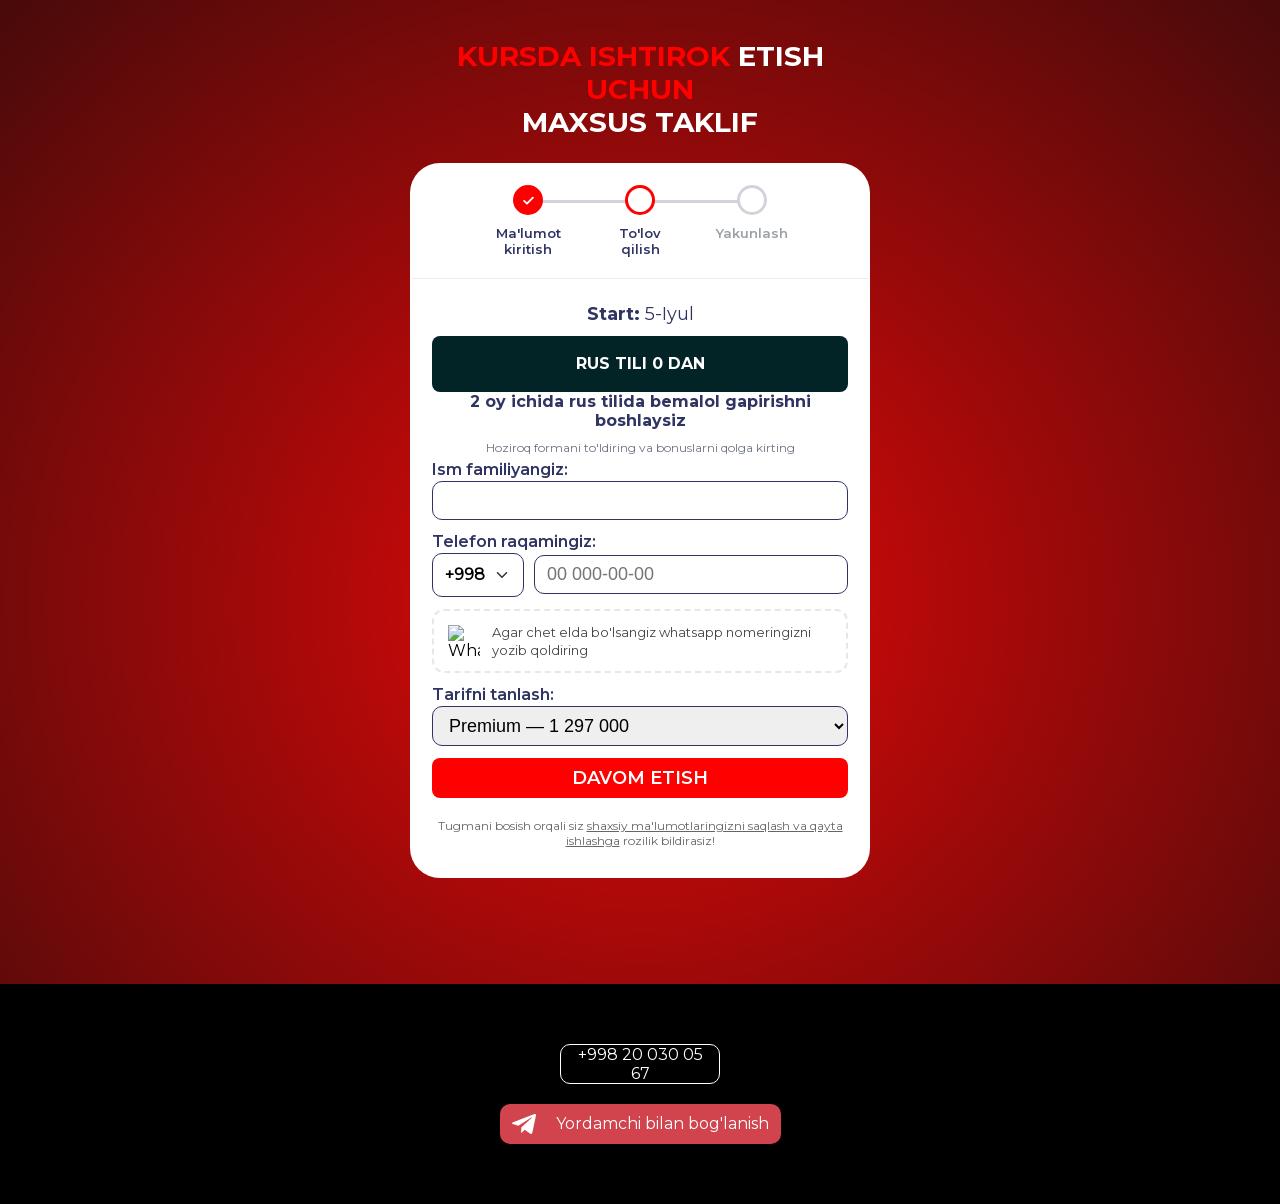
==== commit 34f3fdc4: "edits" ====
--- a/index.html
+++ b/index.html
@@ -43,7 +43,7 @@
           </div>
         </div>
         <div class="center">
-          <p class="plan-date"><b>Start:</b> 20-Aprel</p>
+          <p class="plan-date"><b>Start:</b> 5-Iyul</p>
           <p class="plan-title">Rus tili 0 dan</p>
           <p class="plan-description">2 oy ichida rus tilida bemalol gapirishni boshlaysiz</p>
           <p class="plan-select-now">Hoziroq formani to'ldiring va bonuslarni qolga kirting</p>
@@ -211,8 +211,8 @@
   <div class="form__col">
     <label class="label" for="course">Tarifni tanlash:</label>
     <select id="course" name="Tarif" class="input">
-      <option value="standart">Standart — 897 000</option>
-      <option value="Premium" selected="">Premium — 997 000</option>
+      <option value="standart">Standart — 1 097 000</option>
+      <option value="Premium" selected="">Premium — 1 297 000</option>
     </select>
   </div>
 
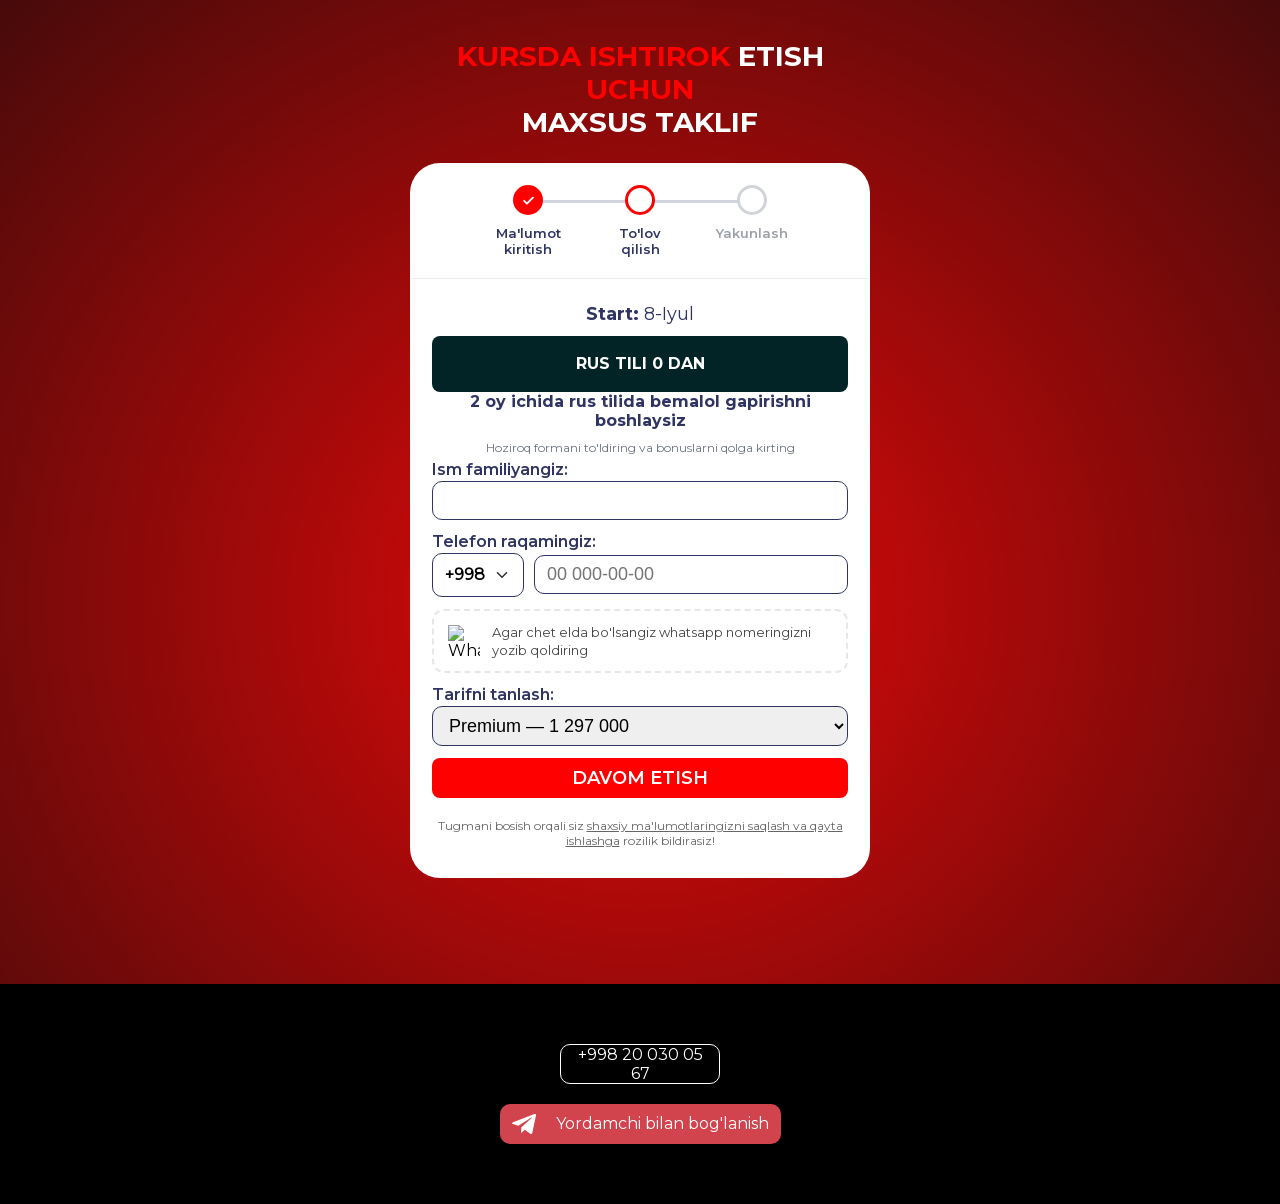
==== commit 76ba6c56: "8" ====
--- a/index.html
+++ b/index.html
@@ -43,7 +43,7 @@
           </div>
         </div>
         <div class="center">
-          <p class="plan-date"><b>Start:</b> 5-Iyul</p>
+          <p class="plan-date"><b>Start:</b> 8-Iyul</p>
           <p class="plan-title">Rus tili 0 dan</p>
           <p class="plan-description">2 oy ichida rus tilida bemalol gapirishni boshlaysiz</p>
           <p class="plan-select-now">Hoziroq formani to'ldiring va bonuslarni qolga kirting</p>
@@ -581,7 +581,7 @@
         webhookData.append("name", payload.name);
         webhookData.append("phone", fullPhone);
         webhookData.append("TARIF", tarifCode);
-        webhookData.append("secret_key", "LMFMkEO9NclzlJp");
+        webhookData.append("secret_key", "ZrTmAL9wiUsZs6U");
 
         const sent = navigator.sendBeacon(
           "https://app.webinar-payment.uz/tilda/add-client",
